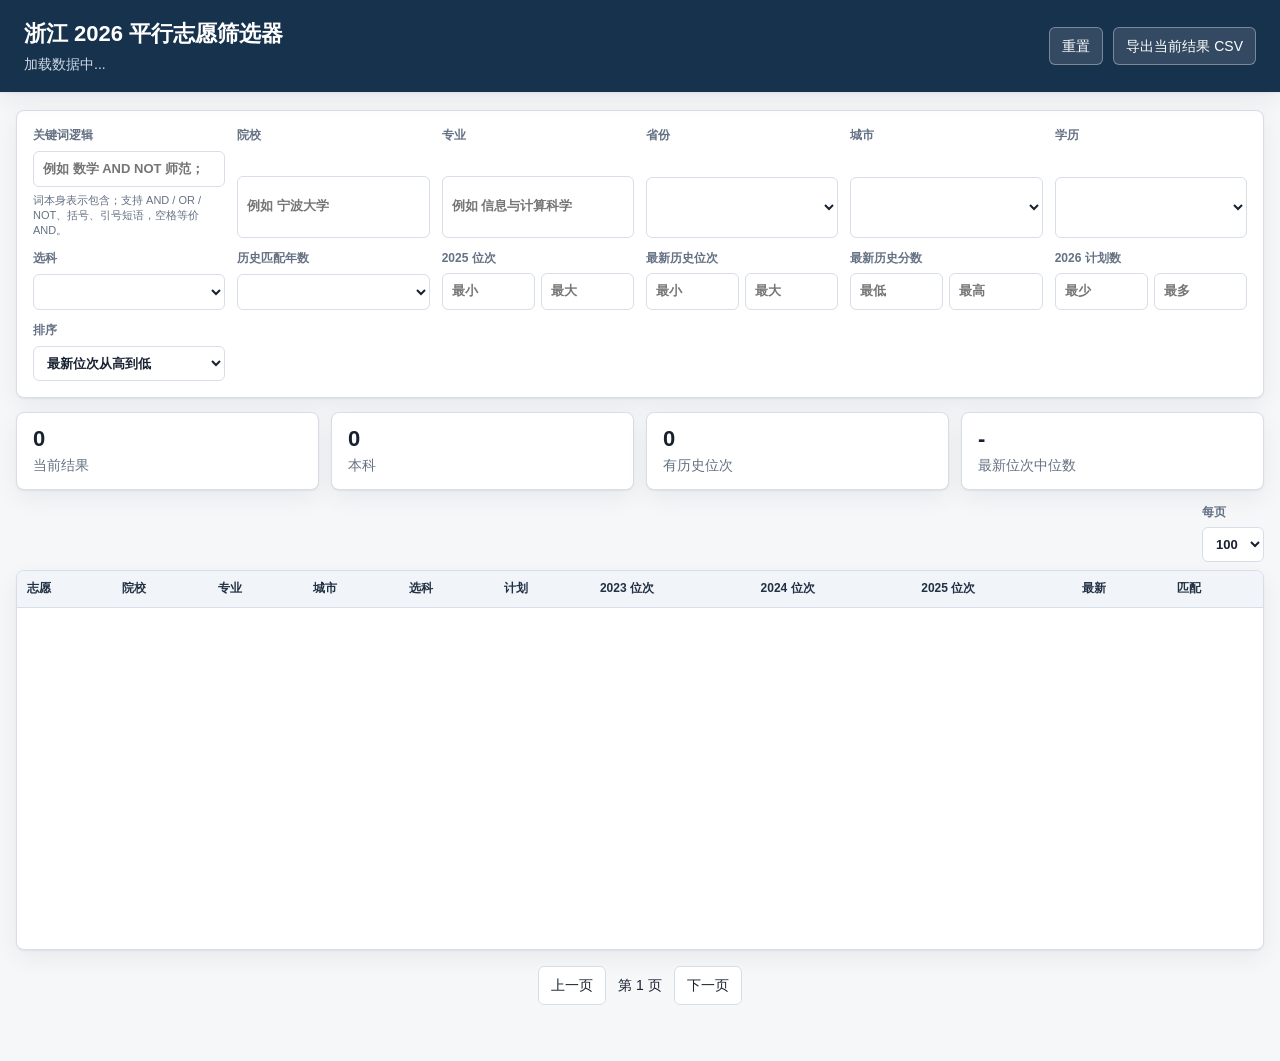
==== outputs/volunteer_browser/index.html @ fbdc2f94 "Add offline volunteer browser" ====
<!doctype html>
<html lang="zh-CN">
  <head>
    <meta charset="utf-8" />
    <meta name="viewport" content="width=device-width, initial-scale=1" />
    <title>浙江 2026 平行志愿筛选器</title>
    <link rel="stylesheet" href="styles.css" />
  </head>
  <body>
    <header class="app-header">
      <div>
        <h1>浙江 2026 平行志愿筛选器</h1>
        <p id="dataMeta">加载数据中...</p>
      </div>
      <div class="header-actions">
        <button id="resetBtn" type="button">重置</button>
        <button id="exportBtn" type="button">导出当前结果 CSV</button>
      </div>
    </header>

    <main>
      <section class="filters" aria-label="筛选条件">
        <label>
          关键词逻辑
          <input id="keywordInput" type="search" placeholder='例如 数学 AND NOT 师范；也可用 (AI OR 智能) AND "计算机类"' />
          <span id="keywordRuleStatus" class="field-hint">词本身表示包含；支持 AND / OR / NOT、括号、引号短语，空格等价 AND。</span>
        </label>
        <label>
          院校
          <input id="collegeInput" type="search" placeholder="例如 宁波大学" />
        </label>
        <label>
          专业
          <input id="majorInput" type="search" placeholder="例如 信息与计算科学" />
        </label>
        <label>
          省份
          <select id="provinceSelect"></select>
        </label>
        <label>
          城市
          <select id="citySelect"></select>
        </label>
        <label>
          学历
          <select id="degreeSelect"></select>
        </label>
        <label>
          选科
          <select id="subjectSelect"></select>
        </label>
        <label>
          历史匹配年数
          <select id="historyYearsSelect"></select>
        </label>
        <label>
          2025 位次
          <span class="range-pair">
            <input id="rank2025Min" type="number" inputmode="numeric" placeholder="最小" />
            <input id="rank2025Max" type="number" inputmode="numeric" placeholder="最大" />
          </span>
        </label>
        <label>
          最新历史位次
          <span class="range-pair">
            <input id="latestRankMin" type="number" inputmode="numeric" placeholder="最小" />
            <input id="latestRankMax" type="number" inputmode="numeric" placeholder="最大" />
          </span>
        </label>
        <label>
          最新历史分数
          <span class="range-pair">
            <input id="latestScoreMin" type="number" inputmode="numeric" placeholder="最低" />
            <input id="latestScoreMax" type="number" inputmode="numeric" placeholder="最高" />
          </span>
        </label>
        <label>
          2026 计划数
          <span class="range-pair">
            <input id="planMin" type="number" inputmode="numeric" placeholder="最少" />
            <input id="planMax" type="number" inputmode="numeric" placeholder="最多" />
          </span>
        </label>
        <label>
          排序
          <select id="sortSelect">
            <option value="latestRankAsc">最新位次从高到低</option>
            <option value="latestRankDesc">最新位次从低到高</option>
            <option value="scoreDesc">最新分数从高到低</option>
            <option value="planDesc">计划数从多到少</option>
            <option value="collegeAsc">院校名称</option>
          </select>
        </label>
      </section>

      <section class="summary-grid" aria-label="筛选结果摘要">
        <div>
          <strong id="shownCount">0</strong>
          <span>当前结果</span>
        </div>
        <div>
          <strong id="undergradCount">0</strong>
          <span>本科</span>
        </div>
        <div>
          <strong id="matchedCount">0</strong>
          <span>有历史位次</span>
        </div>
        <div>
          <strong id="medianRank">-</strong>
          <span>最新位次中位数</span>
        </div>
      </section>

      <section class="table-tools">
        <div id="activeFilters"></div>
        <label>
          每页
          <select id="pageSizeSelect">
            <option value="50">50</option>
            <option value="100" selected>100</option>
            <option value="200">200</option>
            <option value="500">500</option>
          </select>
        </label>
      </section>

      <section class="table-wrap" aria-label="志愿结果表">
        <table>
          <thead>
            <tr>
              <th>志愿</th>
              <th>院校</th>
              <th>专业</th>
              <th>城市</th>
              <th>选科</th>
              <th>计划</th>
              <th>2023 位次</th>
              <th>2024 位次</th>
              <th>2025 位次</th>
              <th>最新</th>
              <th>匹配</th>
            </tr>
          </thead>
          <tbody id="resultBody"></tbody>
        </table>
      </section>

      <nav class="pagination" aria-label="分页">
        <button id="prevPageBtn" type="button">上一页</button>
        <span id="pageInfo">第 1 页</span>
        <button id="nextPageBtn" type="button">下一页</button>
      </nav>
    </main>

    <dialog id="detailDialog">
      <div class="dialog-header">
        <h2 id="detailTitle">详情</h2>
        <button id="closeDialogBtn" type="button" aria-label="关闭">×</button>
      </div>
      <div id="detailContent"></div>
    </dialog>

    <script src="data.js"></script>
    <script src="filter_query.js"></script>
    <script src="app.js"></script>
  </body>
</html>
---- outputs/volunteer_browser/styles.css ----
:root {
  --bg: #f6f7f9;
  --panel: #ffffff;
  --ink: #18212f;
  --muted: #657184;
  --line: #d8dee8;
  --blue: #1f5f99;
  --blue-dark: #17466f;
  --green: #1f7a5a;
  --orange: #b85c00;
  --red: #b42318;
  --shadow: 0 1px 2px rgba(15, 23, 42, 0.06), 0 8px 24px rgba(15, 23, 42, 0.06);
}

* {
  box-sizing: border-box;
}

body {
  margin: 0;
  background: var(--bg);
  color: var(--ink);
  font-family: "Microsoft YaHei", "PingFang SC", "Segoe UI", Arial, sans-serif;
  font-size: 14px;
  line-height: 1.45;
}

.app-header {
  position: sticky;
  top: 0;
  z-index: 20;
  display: flex;
  align-items: center;
  justify-content: space-between;
  gap: 20px;
  padding: 18px 24px;
  background: #17324d;
  color: #fff;
  box-shadow: var(--shadow);
}

h1 {
  margin: 0 0 4px;
  font-size: 22px;
  font-weight: 700;
  letter-spacing: 0;
}

.app-header p {
  margin: 0;
  color: #cbd8e6;
}

.header-actions {
  display: flex;
  gap: 10px;
  flex-wrap: wrap;
}

button {
  border: 1px solid var(--line);
  border-radius: 6px;
  padding: 8px 12px;
  background: #fff;
  color: var(--ink);
  cursor: pointer;
  font: inherit;
}

button:hover {
  border-color: var(--blue);
}

.app-header button {
  border-color: rgba(255, 255, 255, 0.35);
  background: rgba(255, 255, 255, 0.12);
  color: #fff;
}

main {
  width: min(1500px, calc(100vw - 32px));
  margin: 18px auto 40px;
}

.filters {
  display: grid;
  grid-template-columns: repeat(6, minmax(150px, 1fr));
  gap: 12px;
  padding: 16px;
  background: var(--panel);
  border: 1px solid var(--line);
  border-radius: 8px;
  box-shadow: var(--shadow);
}

label {
  display: grid;
  gap: 6px;
  color: var(--muted);
  font-size: 12px;
  font-weight: 700;
}

.field-hint {
  color: var(--muted);
  font-size: 11px;
  font-weight: 400;
  line-height: 1.35;
}

.field-hint.rule-ok {
  color: var(--green);
}

.field-hint.rule-error {
  color: var(--red);
}

input,
select {
  width: 100%;
  min-width: 0;
  border: 1px solid var(--line);
  border-radius: 6px;
  padding: 8px 9px;
  background: #fff;
  color: var(--ink);
  font: inherit;
  font-size: 13px;
}

input:focus,
select:focus {
  outline: 2px solid rgba(31, 95, 153, 0.18);
  border-color: var(--blue);
}

.range-pair {
  display: grid;
  grid-template-columns: 1fr 1fr;
  gap: 6px;
}

.summary-grid {
  display: grid;
  grid-template-columns: repeat(4, minmax(150px, 1fr));
  gap: 12px;
  margin: 14px 0;
}

.summary-grid div {
  padding: 14px 16px;
  background: var(--panel);
  border: 1px solid var(--line);
  border-radius: 8px;
  box-shadow: var(--shadow);
}

.summary-grid strong {
  display: block;
  font-size: 22px;
  line-height: 1.1;
}

.summary-grid span {
  display: block;
  margin-top: 4px;
  color: var(--muted);
}

.table-tools {
  display: flex;
  align-items: end;
  justify-content: space-between;
  gap: 14px;
  margin: 8px 0;
}

#activeFilters {
  display: flex;
  gap: 8px;
  flex-wrap: wrap;
  color: var(--muted);
}

.filter-chip {
  display: inline-flex;
  align-items: center;
  min-height: 28px;
  padding: 4px 8px;
  border: 1px solid #b9c7d8;
  border-radius: 999px;
  background: #eef5fb;
  color: #17324d;
  font-size: 12px;
}

.table-wrap {
  overflow: auto;
  max-height: calc(100vh - 390px);
  min-height: 380px;
  background: var(--panel);
  border: 1px solid var(--line);
  border-radius: 8px;
  box-shadow: var(--shadow);
}

table {
  width: 100%;
  min-width: 1180px;
  border-collapse: separate;
  border-spacing: 0;
}

thead th {
  position: sticky;
  top: 0;
  z-index: 2;
  background: #f1f5f9;
  color: #223044;
  border-bottom: 1px solid var(--line);
  padding: 9px 10px;
  text-align: left;
  font-size: 12px;
  white-space: nowrap;
}

tbody td {
  border-bottom: 1px solid #edf1f5;
  padding: 9px 10px;
  vertical-align: top;
}

tbody tr:hover {
  background: #f8fbff;
}

.num {
  text-align: right;
  font-variant-numeric: tabular-nums;
  white-space: nowrap;
}

.muted {
  color: var(--muted);
}

.major-cell {
  min-width: 240px;
}

.college-cell {
  min-width: 220px;
}

.tag {
  display: inline-flex;
  align-items: center;
  padding: 2px 6px;
  border-radius: 999px;
  background: #eef2f7;
  color: #334155;
  font-size: 12px;
  white-space: nowrap;
}

.tag.good {
  background: #e8f5ef;
  color: var(--green);
}

.tag.warn {
  background: #fff4e6;
  color: var(--orange);
}

.tag.bad {
  background: #fff0ef;
  color: var(--red);
}

.row-action {
  color: var(--blue);
  background: transparent;
  border: 0;
  padding: 0;
  text-align: left;
}

.pagination {
  display: flex;
  align-items: center;
  justify-content: center;
  gap: 12px;
  padding: 16px 0;
}

dialog {
  width: min(880px, calc(100vw - 32px));
  max-height: calc(100vh - 80px);
  border: 0;
  border-radius: 10px;
  padding: 0;
  box-shadow: 0 30px 80px rgba(15, 23, 42, 0.3);
}

dialog::backdrop {
  background: rgba(15, 23, 42, 0.45);
}

.dialog-header {
  display: flex;
  align-items: center;
  justify-content: space-between;
  gap: 12px;
  padding: 16px 18px;
  background: #17324d;
  color: #fff;
}

.dialog-header h2 {
  margin: 0;
  font-size: 18px;
}

#closeDialogBtn {
  width: 34px;
  height: 34px;
  padding: 0;
  border-color: rgba(255, 255, 255, 0.35);
  background: rgba(255, 255, 255, 0.12);
  color: #fff;
  font-size: 22px;
}

#detailContent {
  padding: 18px;
  overflow: auto;
}

.detail-grid {
  display: grid;
  grid-template-columns: 160px 1fr;
  gap: 8px 14px;
}

.detail-grid dt {
  color: var(--muted);
  font-weight: 700;
}

.detail-grid dd {
  margin: 0;
}

@media (max-width: 1100px) {
  .filters {
    grid-template-columns: repeat(3, minmax(150px, 1fr));
  }
}

@media (max-width: 760px) {
  .app-header {
    position: static;
    align-items: flex-start;
    flex-direction: column;
    padding: 16px;
  }

  main {
    width: calc(100vw - 20px);
    margin-top: 10px;
  }

  .filters,
  .summary-grid {
    grid-template-columns: 1fr;
  }

  .table-tools {
    align-items: stretch;
    flex-direction: column;
  }

  .table-wrap {
    max-height: 60vh;
  }
}
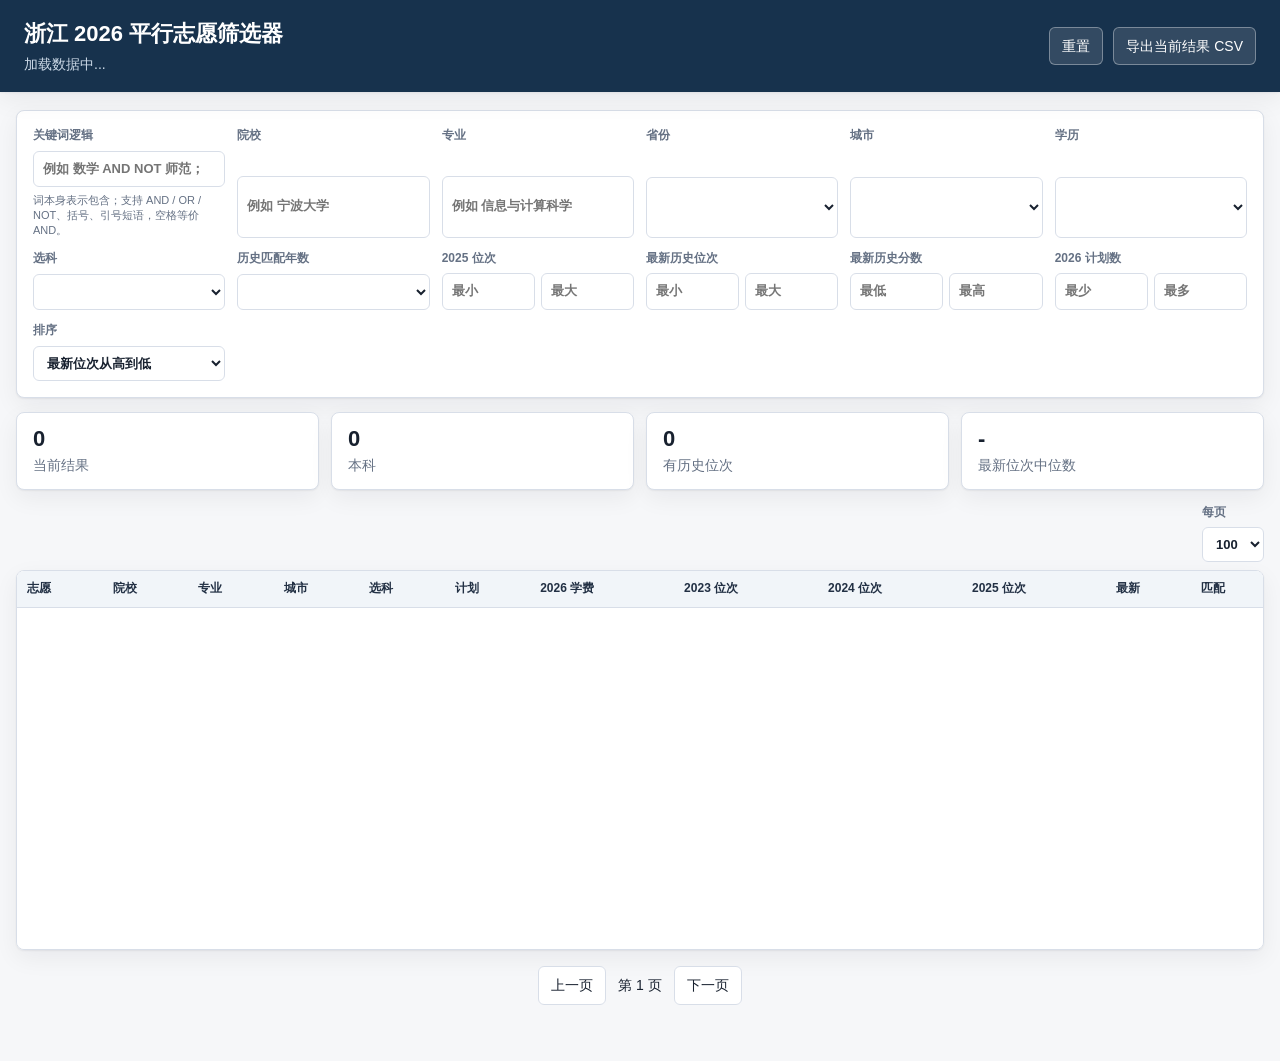
==== commit ce9f3cd1: "Show 2026 tuition in volunteer browser" ====
--- a/outputs/volunteer_browser/index.html
+++ b/outputs/volunteer_browser/index.html
@@ -135,6 +135,7 @@
               <th>城市</th>
               <th>选科</th>
               <th>计划</th>
+              <th>2026 学费</th>
               <th>2023 位次</th>
               <th>2024 位次</th>
               <th>2025 位次</th>
--- a/outputs/volunteer_browser/styles.css
+++ b/outputs/volunteer_browser/styles.css
@@ -207,7 +207,7 @@
 
 table {
   width: 100%;
-  min-width: 1180px;
+  min-width: 1260px;
   border-collapse: separate;
   border-spacing: 0;
 }
@@ -253,6 +253,10 @@
   min-width: 220px;
 }
 
+.tuition-cell {
+  min-width: 92px;
+}
+
 .tag {
   display: inline-flex;
   align-items: center;
